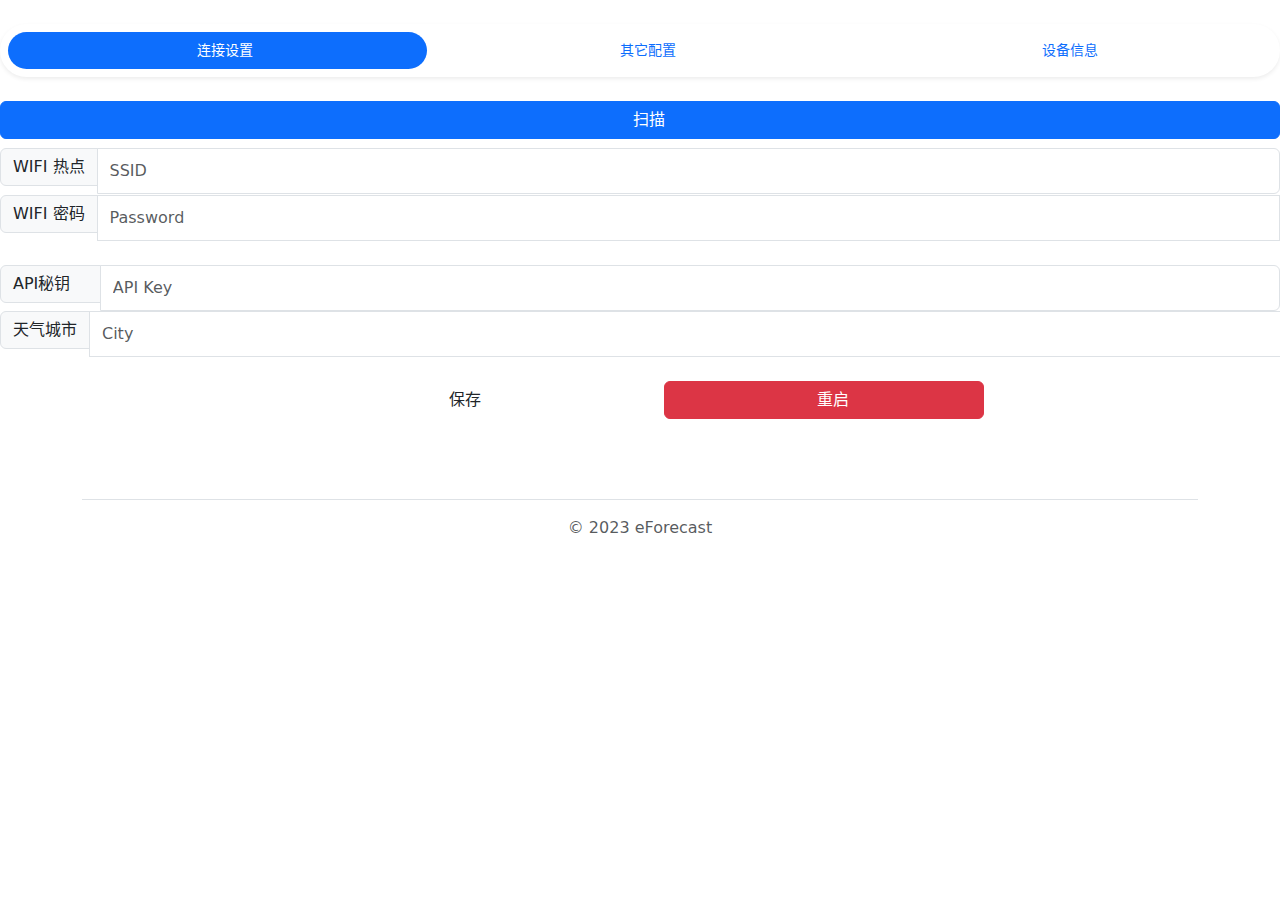
==== www/index.html @ aea7b688 "add www and microdot server." ====
<!doctype html>
<html lang='zh-CN'>
<head>
    <!-- Required meta tags -->
    <meta charset="utf-8">
    <meta name="viewport" content="width=device-width, initial-scale=1.0, user-scalable=no">
    <!-- meta name="viewport" content="width=device-width, initial-scale=1, shrink-to-fit=no" -->
    <meta http-equiv="content-script-type" content="text/javascript">
    <meta http-equiv="content-style-type" content="text/css">

    <!-- Bootstrap CSS -->
    <link rel="stylesheet" href="css/bootstrap.min.css">
    <link rel="stylesheet" href="css/qweather-icons.css">
    <link rel="stylesheet" type="text/css" href="/css/eforecast.css">
    <link rel="stylesheet" href="/css/show-password-toggle.min.css">
    <link rel="stylesheet" type="text/css" href="/css/wifi-list.css">
    <!-- jQuery first, then Popper.js, then Bootstrap JS -->
    <script src="js/jquery-3.6.0.min.js"></script>
    <script src="js/bootstrap.bundle.min.js"></script>
    <script src="js/citymap.js"></script>
    <title>eForecast 配置</title>
    <style>
      body,
      html {
        height: 100%;
        margin: 0;
        padding: 0;
      }
    </style>
    <script>
      tabIndex = 0;
      window.onload = function () {
        getSettings();  // 读取设备基本配置信息

        // 头部导航栏
        const tabEls = document.querySelectorAll('button[data-bs-toggle="tab"]')
        tabEls.forEach(function (tabEl) {
          tabEl.addEventListener('shown.bs.tab', event => {
            if (event.target.id == 'tab-connect') {
              tabIndex = 0;
            } else if (event.target.id == 'tab-others') {
              tabIndex = 1;
            } else if (event.target.id == 'tab-info') {
              tabIndex = 2;
              getDeviceInfo();
            }
          })
        });
      }
    </script>
</head>

<body>
    <br />
    <ul class="nav nav-pills nav-fill gap-1 p-2 small rounded-5 shadow-sm xconents" id="pillNavTab" role="tablist"
        width="80%">
        <li class="nav-item" role="presentation">
            <button class="nav-link active rounded-5 qi-ico-wificast" id="tab-connect" type="button" role="tab"
                aria-selected="true" data-bs-toggle="tab" data-bs-target="#tabConnect" aria-controls="tabConnect">
                连接设置</button>
        </li>
        <li class="nav-item" role="presentation">
            <button class="nav-link rounded-5 qi-ico-setting" id="tab-others" type="button" role="tab"
                aria-selected="false" data-bs-toggle="tab" data-bs-target="#tabOthers" aria-controls="tabOthers">
                其它配置</button>
        </li>
        <li class="nav-item" role="presentation">
            <button class="nav-link rounded-5 qi-ico-infocircle" id="tab-info" type="button" role="tab"
                aria-selected="false" data-bs-toggle="tab" data-bs-target="#tabInfo" aria-controls="tabInfo">
                设备信息</button>
        </li>
    </ul>

    <br />
    <!-- Pills content -->
    <div class="tab-content" id="ex1-content">
        <!------------------------------------ 连接设置 ------------------------------------>
        <div class="tab-pane active show" role="tabpanel" id="tabConnect" aria-labelledby="tabConnect">

            <!------------------ WIFI设置 ------------------>
            <div class="box-static box-border-top padding-20" id="boxWiFi">
                <div class="d-grid gap-2">
                    <button type="button" class="btn btn-primary qi-sps qi-ico-wifi3" onclick="scanWiFi();">扫描</button>
                </div>
                <nav class="navbar">
                    <div class="input-group">
                        <span class="input-group-text form-label" >WIFI 热点</span>
                        <input type="text" id="wifi-sta-ssid" class="form-control" placeholder="SSID"
                            aria-label="Username">
                    </div>
                    <br /> <br /> 
                    <div class="input-group">
                        <span class="input-group-text form-label">WIFI 密码</span>
                        <input type="password" id="wifi-sta-passwd" class="form-control"
                            placeholder="Password" aria-label="Password" name="current-password"
                            autocomplete="current-password" spellcheck="false" autocorrect="off"
                            autocapitalize="off" required>
                        <button id="toggle-password" type="button" class="d-none"
                            aria-label="Show password as plain text. Warning: this will display your password on the screen.">
                        </button>
                    </div>
                </nav>
                <!------------------ 天气API ------------------>
                <p></p>
                <div class="input-group">
                    <span class="input-group-text form-label">API秘钥&nbsp;
                        <a class="d-inline-block qi-ico-questioncircle" 
                            data-bs-trigger="focus hover" data-bs-toggle="popover" 
                            data-bs-content="和风天气(www.qweather.com)"></a> 
                    </span>                    
                    <input type="text" id="weather-key" class="form-control" placeholder="API Key"
                        aria-label="API Key">
                </div>

                <div class="input-group">
                    <span class="input-group-text form-label">天气城市</span>
                    <input type="text" id="weather-city" class="form-control" placeholder="City"
                        aria-label="City">
                    <div id="autocomplete-div" class="autocomplete-items"></div>
                </div>
                <!-- div class="form-check form-switch form-check-reverse checkbox-lg">
                    <input class="form-check-input" type="checkbox" id="chkFP">
                    <label class="form-check-label" for="chkFP">保存时，连接热点</label>
                </div -->
            </div>
        </div>

        <!------------------------------------ 其他配置 ------------------------------------>
        <div class="tab-pane box-static box-border-top padding-30" id="tabOthers" role="tabpanel" aria-labelledby="tabOthers">

            <div class="list-group" id="uipgList">
                <!--
                <a href="#" class="list-group-item list-group-item-action qi-sps qi-ico-calendar" data-pid="50">&nbsp;月历</a>
                <a href="#" class="list-group-item list-group-item-action qi-sps qi-ico-clock active" data-pid="51">&nbsp;时钟</a>
                <a href="#" class="list-group-item list-group-item-action qi-sps qi-sunny" data-pid="52">&nbsp;天气</a>
                <a href="#" class="list-group-item list-group-item-action qi-sps qi-ico-setting" data-pid="53">&nbsp;设置</a>
                -->
                <p class="text-body-secondary qi-sps qi-ico-infocirclefill">请刷新</p>
            </div>
        </div>

        <!------------------------------------ 设备信息 ------------------------------------>
        <div class="tab-pane box-static box-border-top padding-30" id="tabInfo" role="tabpanel"
            aria-labelledby="tabInfo">
            <ul class="list-group custom-list-group" id="devInfoList">
                <!--
            <li class="list-group-item list-group-item-light">
                <span class="title">电量: </span>
                <span class="info">80%</span>
            </li>
            -->
                <p class="text-body-secondary qi-sps qi-ico-infocirclefill">刷新中 ...</p>
            </ul>
            <div class="d-flex justify-content-center gap-5 d-none">
                <button type="button" class="btn btn-primary qi-sps qi-ico-refresh" onclick="getDeviceInfo();">刷新</button>
            </div>
        </div>
    </div>

    <br />
    <div class="d-flex justify-content-center gap-5">
        <button type="button" class="btn btn-wexin w-25 qi-sps qi-ico-save" onclick="saveSettings();">保存</button>
        <button type="button" class="btn btn-danger w-25 qi-sps qi-ico-restart" onclick="devReset();">重启</button>
        <!-- button type="button" class="btn btn-primary qi-sps qi-ico-refresh" onclick="weLoad();">刷新</button -->
    </div>

    <!------------------------------------ wifi 热点扫描对话框 ------------------------------------>
    <div class="modal fade" id="dlgWifiScan" tabindex="-1" aria-labelledby="dlgWifiScanTitle" aria-hidden="true">
        <div class="modal-dialog modal-dialog-scrollable">
            <div class="modal-content">
                <div class="modal-header">
                    <h1 class="modal-title fs-5" id="dlgWifiScanTitle">周围热点</h1>
                    <button type="button" class="btn-close" data-bs-dismiss="modal" aria-label="Close"></button>
                </div>
                <div class="modal-body">
                    <div class="list-group" id="dlgWifiScanBody">
                        <div class="wifi-component list-wifi-item" id="0">
                            <div class="wifi-icon">
                                <span class="base-icon qi-ico-wifiscanbars"></span>
                                <span class="top-icon qi-ico-wifiscan3"></span>
                            </div>
                            <span class="text">7Days</span>
                        </div>
                    </div>
                </div>
                <div class="modal-footer d-flex justify-content-center">
                    <button type="button" class="btn btn-primary" data-bs-dismiss="modal">关&nbsp;闭</button>
                </div>
            </div>
        </div>
    </div>

    <div id="gestureZone">
        <br />
        
        <!------------------------------------ 提示框 ------------------------------------>
        <div id="msgDiv" class="msgbox alert alert-primary alert-dismissible d-none" role="alert">
            <span id="msgBody"><strong><span class="qi-ico-infocirclefill"></span>欢迎！</strong> 此站点用以配置你的墨水屏设备</span>
            <!-- <button type="button" class="btn-close" data-bs-dismiss="alert" aria-label="Close"></button> -->
        </div>

        <!------------------------------------ 页脚 ------------------------------------>
        <div class="container" style="height: 200px;">
            <footer class="py-3 my-4">
                <ul class="nav justify-content-center border-bottom pb-3 mb-3"></ul>
                <p class="text-center text-body-secondary">&copy; 2023 eForecast</p>
            </footer>
        </div>

    </div>
    <!-- https://v5.bootcss.com/docs/components/navbar/ -->
    <script src="/js/show-password-toggle.min.js" async></script>
    <script src="/js/msg.js" async></script>
    <script src="/js/hammer.js"></script>
    <script src="/js/eforecast.js"></script>
    <script>autocomplete($("#weather-city"), china_city_list);</script>
</body>

</html>
---- www/css/qweather-icons.css ----
/*!
* QWeather Icons (https://icons.qweather.com)
* Copyright QWeather 和风天气 (https://www.qweather.com)
* License:  Code for MIT, Icons for CC BY 4.0
*/

@font-face {
  font-family: "qweather-icons";
  src: url("../fonts/qweather-icons.woff2?9fc2593c34e1f1ca6a423adfd8c52ae1") format("woff2"),
url("../fonts/qweather-icons.woff?9fc2593c34e1f1ca6a423adfd8c52ae1") format("woff"),
url("../fonts/qweather-icons.ttf?9fc2593c34e1f1ca6a423adfd8c52ae1") format("truetype");
}

[class^="qi-"]::before,
[class*=" qi-"]::before {
  display: inline-block;
  font-family: "qweather-icons" !important;
  font-style: normal;
  font-weight: normal !important;
  font-variant: normal;
  text-transform: none;
  line-height: 1;
  vertical-align: -.125em;
  -webkit-font-smoothing: antialiased;
  -moz-osx-font-smoothing: grayscale;
}
.qi-sps::before { margin-right: 5px; }
/* makes the font 33% larger relative to the icon container */
.qi-lg {
    font-size: 1.33333333em;
    line-height: 0.75em;
    vertical-align: -15%;
}
.qi-2x { font-size: 2em; }
.qi-3x { font-size: 3em; }
.qi-4x { font-size: 4em; }
.qi-5x { font-size: 5em; }
.qi-fw {
  width: 1.28571429em;
  text-align: center;
}
.qi-100::before { content: "\f101"; }
.qi-101::before { content: "\f102"; }
.qi-102::before { content: "\f103"; }
.qi-103::before { content: "\f104"; }
.qi-104::before { content: "\f105"; }
.qi-150::before { content: "\f106"; }
.qi-151::before { content: "\f107"; }
.qi-152::before { content: "\f108"; }
.qi-153::before { content: "\f109"; }
.qi-300::before { content: "\f10a"; }
.qi-301::before { content: "\f10b"; }
.qi-302::before { content: "\f10c"; }
.qi-303::before { content: "\f10d"; }
.qi-304::before { content: "\f10e"; }
.qi-305::before { content: "\f10f"; }
.qi-306::before { content: "\f110"; }
.qi-307::before { content: "\f111"; }
.qi-308::before { content: "\f112"; }
.qi-309::before { content: "\f113"; }
.qi-310::before { content: "\f114"; }
.qi-311::before { content: "\f115"; }
.qi-312::before { content: "\f116"; }
.qi-313::before { content: "\f117"; }
.qi-314::before { content: "\f118"; }
.qi-315::before { content: "\f119"; }
.qi-316::before { content: "\f11a"; }
.qi-317::before { content: "\f11b"; }
.qi-318::before { content: "\f11c"; }
.qi-350::before { content: "\f11d"; }
.qi-351::before { content: "\f11e"; }
.qi-399::before { content: "\f11f"; }
.qi-400::before { content: "\f120"; }
.qi-401::before { content: "\f121"; }
.qi-402::before { content: "\f122"; }
.qi-403::before { content: "\f123"; }
.qi-404::before { content: "\f124"; }
.qi-405::before { content: "\f125"; }
.qi-406::before { content: "\f126"; }
.qi-407::before { content: "\f127"; }
.qi-408::before { content: "\f128"; }
.qi-409::before { content: "\f129"; }
.qi-410::before { content: "\f12a"; }
.qi-456::before { content: "\f12b"; }
.qi-457::before { content: "\f12c"; }
.qi-499::before { content: "\f12d"; }
.qi-500::before { content: "\f12e"; }
.qi-501::before { content: "\f12f"; }
.qi-502::before { content: "\f130"; }
.qi-503::before { content: "\f131"; }
.qi-504::before { content: "\f132"; }
.qi-507::before { content: "\f133"; }
.qi-508::before { content: "\f134"; }
.qi-509::before { content: "\f135"; }
.qi-510::before { content: "\f136"; }
.qi-511::before { content: "\f137"; }
.qi-512::before { content: "\f138"; }
.qi-513::before { content: "\f139"; }
.qi-514::before { content: "\f13a"; }
.qi-515::before { content: "\f13b"; }
.qi-800::before { content: "\f13c"; }
.qi-801::before { content: "\f13d"; }
.qi-802::before { content: "\f13e"; }
.qi-803::before { content: "\f13f"; }
.qi-804::before { content: "\f140"; }
.qi-805::before { content: "\f141"; }
.qi-806::before { content: "\f142"; }
.qi-807::before { content: "\f143"; }
.qi-900::before { content: "\f144"; }
.qi-901::before { content: "\f145"; }
.qi-999::before { content: "\f146"; }
.qi-1001::before { content: "\f147"; }
.qi-1002::before { content: "\f148"; }
.qi-1003::before { content: "\f149"; }
.qi-1004::before { content: "\f14a"; }
.qi-1005::before { content: "\f14b"; }
.qi-1006::before { content: "\f14c"; }
.qi-1007::before { content: "\f14d"; }
.qi-1008::before { content: "\f14e"; }
.qi-1009::before { content: "\f14f"; }
.qi-1010::before { content: "\f150"; }
.qi-1011::before { content: "\f151"; }
.qi-1012::before { content: "\f152"; }
.qi-1013::before { content: "\f153"; }
.qi-1014::before { content: "\f154"; }
.qi-1015::before { content: "\f155"; }
.qi-1016::before { content: "\f156"; }
.qi-1017::before { content: "\f157"; }
.qi-1018::before { content: "\f158"; }
.qi-1019::before { content: "\f159"; }
.qi-1020::before { content: "\f15a"; }
.qi-1021::before { content: "\f15b"; }
.qi-1022::before { content: "\f15c"; }
.qi-1023::before { content: "\f15d"; }
.qi-1024::before { content: "\f15e"; }
.qi-1025::before { content: "\f15f"; }
.qi-1026::before { content: "\f160"; }
.qi-1027::before { content: "\f161"; }
.qi-1028::before { content: "\f162"; }
.qi-1029::before { content: "\f163"; }
.qi-1030::before { content: "\f164"; }
.qi-1031::before { content: "\f165"; }
.qi-1032::before { content: "\f166"; }
.qi-1033::before { content: "\f167"; }
.qi-1034::before { content: "\f168"; }
.qi-1035::before { content: "\f169"; }
.qi-1036::before { content: "\f16a"; }
.qi-1037::before { content: "\f16b"; }
.qi-1038::before { content: "\f16c"; }
.qi-1039::before { content: "\f16d"; }
.qi-1040::before { content: "\f16e"; }
.qi-1041::before { content: "\f16f"; }
.qi-1042::before { content: "\f170"; }
.qi-1043::before { content: "\f171"; }
.qi-1044::before { content: "\f172"; }
.qi-1045::before { content: "\f173"; }
.qi-1046::before { content: "\f174"; }
.qi-1047::before { content: "\f175"; }
.qi-1048::before { content: "\f176"; }
.qi-1049::before { content: "\f177"; }
.qi-1050::before { content: "\f178"; }
.qi-1051::before { content: "\f179"; }
.qi-1052::before { content: "\f17a"; }
.qi-1053::before { content: "\f17b"; }
.qi-1054::before { content: "\f17c"; }
.qi-1055::before { content: "\f17d"; }
.qi-1056::before { content: "\f17e"; }
.qi-1057::before { content: "\f17f"; }
.qi-1058::before { content: "\f180"; }
.qi-1059::before { content: "\f181"; }
.qi-1060::before { content: "\f182"; }
.qi-1061::before { content: "\f183"; }
.qi-1062::before { content: "\f184"; }
.qi-1063::before { content: "\f185"; }
.qi-1064::before { content: "\f186"; }
.qi-1065::before { content: "\f187"; }
.qi-1066::before { content: "\f188"; }
.qi-1067::before { content: "\f189"; }
.qi-1068::before { content: "\f18a"; }
.qi-1069::before { content: "\f18b"; }
.qi-1071::before { content: "\f18c"; }
.qi-1072::before { content: "\f18d"; }
.qi-1073::before { content: "\f18e"; }
.qi-1074::before { content: "\f18f"; }
.qi-1075::before { content: "\f190"; }
.qi-1076::before { content: "\f191"; }
.qi-1077::before { content: "\f192"; }
.qi-1078::before { content: "\f193"; }
.qi-1079::before { content: "\f194"; }
.qi-1080::before { content: "\f195"; }
.qi-1081::before { content: "\f196"; }
.qi-1082::before { content: "\f197"; }
.qi-1084::before { content: "\f198"; }
.qi-1085::before { content: "\f199"; }
.qi-1086::before { content: "\f19a"; }
.qi-1087::before { content: "\f19b"; }
.qi-1088::before { content: "\f19c"; }
.qi-1089::before { content: "\f19d"; }
.qi-1101::before { content: "\f19e"; }
.qi-1302::before { content: "\f19f"; }
.qi-1402::before { content: "\f1a0"; }
.qi-1601::before { content: "\f1a1"; }
.qi-1602::before { content: "\f1a2"; }
.qi-1603::before { content: "\f1a3"; }
.qi-1604::before { content: "\f1a4"; }
.qi-1605::before { content: "\f1a5"; }
.qi-1606::before { content: "\f1a6"; }
.qi-1607::before { content: "\f1a7"; }
.qi-1701::before { content: "\f1a8"; }
.qi-1702::before { content: "\f1a9"; }
.qi-1703::before { content: "\f1aa"; }
.qi-2001::before { content: "\f1ab"; }
.qi-2002::before { content: "\f1ac"; }
.qi-2003::before { content: "\f1ad"; }
.qi-2004::before { content: "\f1ae"; }
.qi-2005::before { content: "\f1af"; }
.qi-2006::before { content: "\f1b0"; }
.qi-2007::before { content: "\f1b1"; }
.qi-2008::before { content: "\f1b2"; }
.qi-2009::before { content: "\f1b3"; }
.qi-2010::before { content: "\f1b4"; }
.qi-2011::before { content: "\f1b5"; }
.qi-2012::before { content: "\f1b6"; }
.qi-2013::before { content: "\f1b7"; }
.qi-2014::before { content: "\f1b8"; }
.qi-2015::before { content: "\f1b9"; }
.qi-2016::before { content: "\f1ba"; }
.qi-2017::before { content: "\f1bb"; }
.qi-2018::before { content: "\f1bc"; }
.qi-2019::before { content: "\f1bd"; }
.qi-2020::before { content: "\f1be"; }
.qi-2021::before { content: "\f1bf"; }
.qi-2022::before { content: "\f1c0"; }
.qi-2023::before { content: "\f1c1"; }
.qi-2024::before { content: "\f1c2"; }
.qi-2025::before { content: "\f1c3"; }
.qi-2026::before { content: "\f1c4"; }
.qi-2027::before { content: "\f1c5"; }
.qi-2028::before { content: "\f1c6"; }
.qi-2052::before { content: "\f1c7"; }
.qi-2053::before { content: "\f1c8"; }
.qi-2054::before { content: "\f1c9"; }
.qi-9998::before { content: "\f1ca"; }
.qi-9999::before { content: "\f1cb"; }
.qi-100-fill::before { content: "\f1cc"; }
.qi-101-fill::before { content: "\f1cd"; }
.qi-102-fill::before { content: "\f1ce"; }
.qi-103-fill::before { content: "\f1cf"; }
.qi-104-fill::before { content: "\f1d0"; }
.qi-150-fill::before { content: "\f1d1"; }
.qi-151-fill::before { content: "\f1d2"; }
.qi-152-fill::before { content: "\f1d3"; }
.qi-153-fill::before { content: "\f1d4"; }
.qi-300-fill::before { content: "\f1d5"; }
.qi-301-fill::before { content: "\f1d6"; }
.qi-302-fill::before { content: "\f1d7"; }
.qi-303-fill::before { content: "\f1d8"; }
.qi-304-fill::before { content: "\f1d9"; }
.qi-305-fill::before { content: "\f1da"; }
.qi-306-fill::before { content: "\f1db"; }
.qi-307-fill::before { content: "\f1dc"; }
.qi-308-fill::before { content: "\f1dd"; }
.qi-309-fill::before { content: "\f1de"; }
.qi-310-fill::before { content: "\f1df"; }
.qi-311-fill::before { content: "\f1e0"; }
.qi-312-fill::before { content: "\f1e1"; }
.qi-313-fill::before { content: "\f1e2"; }
.qi-314-fill::before { content: "\f1e3"; }
.qi-315-fill::before { content: "\f1e4"; }
.qi-316-fill::before { content: "\f1e5"; }
.qi-317-fill::before { content: "\f1e6"; }
.qi-318-fill::before { content: "\f1e7"; }
.qi-350-fill::before { content: "\f1e8"; }
.qi-351-fill::before { content: "\f1e9"; }
.qi-399-fill::before { content: "\f1ea"; }
.qi-400-fill::before { content: "\f1eb"; }
.qi-401-fill::before { content: "\f1ec"; }
.qi-402-fill::before { content: "\f1ed"; }
.qi-403-fill::before { content: "\f1ee"; }
.qi-404-fill::before { content: "\f1ef"; }
.qi-405-fill::before { content: "\f1f0"; }
.qi-406-fill::before { content: "\f1f1"; }
.qi-407-fill::before { content: "\f1f2"; }
.qi-408-fill::before { content: "\f1f3"; }
.qi-409-fill::before { content: "\f1f4"; }
.qi-410-fill::before { content: "\f1f5"; }
.qi-456-fill::before { content: "\f1f6"; }
.qi-457-fill::before { content: "\f1f7"; }
.qi-499-fill::before { content: "\f1f8"; }
.qi-500-fill::before { content: "\f1f9"; }
.qi-501-fill::before { content: "\f1fa"; }
.qi-502-fill::before { content: "\f1fb"; }
.qi-503-fill::before { content: "\f1fc"; }
.qi-504-fill::before { content: "\f1fd"; }
.qi-507-fill::before { content: "\f1fe"; }
.qi-508-fill::before { content: "\f1ff"; }
.qi-509-fill::before { content: "\f200"; }
.qi-510-fill::before { content: "\f201"; }
.qi-511-fill::before { content: "\f202"; }
.qi-512-fill::before { content: "\f203"; }
.qi-513-fill::before { content: "\f204"; }
.qi-514-fill::before { content: "\f205"; }
.qi-515-fill::before { content: "\f206"; }
.qi-900-fill::before { content: "\f207"; }
.qi-901-fill::before { content: "\f208"; }
.qi-999-fill::before { content: "\f209"; }
.qi-qweather-fill::before { content: "\f20a"; }
.qi-qweather::before { content: "\f20b"; }
.qi-sunny::before { content: "\f101"; }
.qi-cloudy::before { content: "\f102"; }
.qi-few-clouds::before { content: "\f103"; }
.qi-partly-cloudy::before { content: "\f104"; }
.qi-overcast::before { content: "\f105"; }
.qi-clear-night::before { content: "\f106"; }
.qi-cloudy-night::before { content: "\f107"; }
.qi-few-clouds-night::before { content: "\f108"; }
.qi-partly-cloudy-night::before { content: "\f109"; }
.qi-shower-rain::before { content: "\f10a"; }
.qi-heavy-shower-rain::before { content: "\f10b"; }
.qi-thundershower::before { content: "\f10c"; }
.qi-heavy-thunderstorm::before { content: "\f10d"; }
.qi-thundershower-with-hail::before { content: "\f10e"; }
.qi-light-rain::before { content: "\f10f"; }
.qi-moderate-rain::before { content: "\f110"; }
.qi-heavy-rain::before { content: "\f111"; }
.qi-extreme-rain::before { content: "\f112"; }
.qi-drizzle-rain::before { content: "\f113"; }
.qi-storm::before { content: "\f1c9"; }
.qi-heavy-storm::before { content: "\f115"; }
.qi-severe-storm::before { content: "\f116"; }
.qi-freezing-rain::before { content: "\f117"; }
.qi-light-to-moderate-rain::before { content: "\f118"; }
.qi-moderate-to-heavy-rain::before { content: "\f119"; }
.qi-heavy-rain-to-storm::before { content: "\f11a"; }
.qi-storm-to-heavy-storm::before { content: "\f11b"; }
.qi-heavy-to-severe-storm::before { content: "\f11c"; }
.qi-shower-rain-night::before { content: "\f11d"; }
.qi-heavy-shower-rain-night::before { content: "\f11e"; }
.qi-rain::before { content: "\f11f"; }
.qi-light-snow::before { content: "\f120"; }
.qi-moderate-snow::before { content: "\f121"; }
.qi-heavy-snow::before { content: "\f122"; }
.qi-snowstorm::before { content: "\f123"; }
.qi-sleet::before { content: "\f124"; }
.qi-rain-and-snow::before { content: "\f125"; }
.qi-shower-snow::before { content: "\f126"; }
.qi-snow-flurry::before { content: "\f127"; }
.qi-light-to-moderate-snow::before { content: "\f128"; }
.qi-moderate-to-heavy-snow::before { content: "\f129"; }
.qi-heavy-snow-to-snowstorm::before { content: "\f12a"; }
.qi-shower-snow-night::before { content: "\f12b"; }
.qi-snow-flurry-night::before { content: "\f12c"; }
.qi-snow::before { content: "\f12d"; }
.qi-mist::before { content: "\f12e"; }
.qi-foggy::before { content: "\f12f"; }
.qi-haze::before { content: "\f130"; }
.qi-sand::before { content: "\f131"; }
.qi-dust::before { content: "\f132"; }
.qi-duststorm::before { content: "\f133"; }
.qi-sandstorm::before { content: "\f134"; }
.qi-dense-fog::before { content: "\f135"; }
.qi-strong-fog::before { content: "\f136"; }
.qi-moderate-haze::before { content: "\f137"; }
.qi-heavy-haze::before { content: "\f138"; }
.qi-severe-haze::before { content: "\f139"; }
.qi-heavy-fog::before { content: "\f13a"; }
.qi-extra-heavy-fog::before { content: "\f13b"; }
.qi-new-moon::before { content: "\f13c"; }
.qi-waxing-crescent::before { content: "\f13d"; }
.qi-first-quarter::before { content: "\f13e"; }
.qi-waxing-gibbous::before { content: "\f13f"; }
.qi-full-moon::before { content: "\f140"; }
.qi-waning-gibbous::before { content: "\f141"; }
.qi-last-quarter::before { content: "\f142"; }
.qi-waning-crescent::before { content: "\f143"; }
.qi-hot::before { content: "\f144"; }
.qi-cold::before { content: "\f145"; }
.qi-unknown::before { content: "\f146"; }
.qi-typhoon::before { content: "\f147"; }
.qi-tornado::before { content: "\f148"; }
.qi-rainstorm::before { content: "\f149"; }
.qi-snow-storm::before { content: "\f14a"; }
.qi-cold-wave::before { content: "\f14b"; }
.qi-gale::before { content: "\f14c"; }
.qi-sandstorm-warning::before { content: "\f14d"; }
.qi-low-temperature-freeze::before { content: "\f19a"; }
.qi-high-temperature::before { content: "\f14f"; }
.qi-heat-wave::before { content: "\f150"; }
.qi-dry-hot-wind::before { content: "\f151"; }
.qi-downburst::before { content: "\f152"; }
.qi-avalanche::before { content: "\f153"; }
.qi-lightning::before { content: "\f154"; }
.qi-hail::before { content: "\f155"; }
.qi-frost::before { content: "\f156"; }
.qi-heavy-fog-warning::before { content: "\f157"; }
.qi-low-level-wind-shearl::before { content: "\f158"; }
.qi-haze-warning::before { content: "\f159"; }
.qi-thunder-gust::before { content: "\f15a"; }
.qi-road-icing::before { content: "\f15b"; }
.qi-drought::before { content: "\f15c"; }
.qi-gale-at-sea::before { content: "\f15d"; }
.qi-heat-stroke::before { content: "\f15e"; }
.qi-wildfire::before { content: "\f15f"; }
.qi-grassland-fire::before { content: "\f160"; }
.qi-freeze::before { content: "\f161"; }
.qi-space-weather::before { content: "\f162"; }
.qi-heavy-air-pollution::before { content: "\f163"; }
.qi-low-temperature-rain-and-snow::before { content: "\f164"; }
.qi-strong-convection::before { content: "\f165"; }
.qi-ozone::before { content: "\f166"; }
.qi-heavy-snow-warning::before { content: "\f167"; }
.qi-cold-warning::before { content: "\f168"; }
.qi-continuous-rain::before { content: "\f169"; }
.qi-waterlogging::before { content: "\f16a"; }
.qi-geological-hazard::before { content: "\f16b"; }
.qi-heavy-rainfall::before { content: "\f16c"; }
.qi-severely-falling-temperature::before { content: "\f16d"; }
.qi-snow-disaster::before { content: "\f16e"; }
.qi-wildfire-grassland::before { content: "\f16f"; }
.qi-medical-meteorology::before { content: "\f170"; }
.qi-thunderstorm::before { content: "\f171"; }
.qi-school-closure::before { content: "\f172"; }
.qi-factory-closure::before { content: "\f173"; }
.qi-maritime-risk::before { content: "\f174"; }
.qi-spring-dust::before { content: "\f175"; }
.qi-falling-temperature::before { content: "\f176"; }
.qi-typhoon-and-rainstorm::before { content: "\f177"; }
.qi-severe-cold::before { content: "\f178"; }
.qi-sand-dust::before { content: "\f179"; }
.qi-sea-thunderstorms::before { content: "\f17a"; }
.qi-sea-fog::before { content: "\f17b"; }
.qi-sea-thunder::before { content: "\f17c"; }
.qi-sea-typhoon::before { content: "\f17d"; }
.qi-low-temperature::before { content: "\f17e"; }
.qi-road-ice-and-snow::before { content: "\f17f"; }
.qi-thunderstorm-and-gale::before { content: "\f180"; }
.qi-continuous-low-temperature::before { content: "\f181"; }
.qi-low-visibility::before { content: "\f182"; }
.qi-strong-dust::before { content: "\f183"; }
.qi-gale-in-sea-area::before { content: "\f184"; }
.qi-short-duration-heavy-shower-rain::before { content: "\f185"; }
.qi-short-lived-heavy-shower-rain::before { content: "\f186"; }
.qi-sea-area-fog::before { content: "\f187"; }
.qi-heat-stroke-conditions::before { content: "\f188"; }
.qi-heavy-pollution-weather::before { content: "\f189"; }
.qi-co-poisoning-weather-conditions::before { content: "\f18a"; }
.qi-respiratory-disease-weather-wonditions::before { content: "\f18b"; }
.qi-intestinal-disease-weather-wonditions::before { content: "\f18c"; }
.qi-cardiovascular-disease-weather-wonditions::before { content: "\f18d"; }
.qi-flooding-weather-risk::before { content: "\f18e"; }
.qi-heavy-pollution-weather-conditions::before { content: "\f18f"; }
.qi-urban-flooding-weather-risk::before { content: "\f190"; }
.qi-flooding-weather-risk-2::before { content: "\f191"; }
.qi-wildfire-weather-risk::before { content: "\f192"; }
.qi-meteorological-drought::before { content: "\f193"; }
.qi-agricultural-weather-risk::before { content: "\f194"; }
.qi-strong-monsoon::before { content: "\f195"; }
.qi-ice-accretion-on-wire::before { content: "\f196"; }
.qi-stroke-weather-risk::before { content: "\f197"; }
.qi-wildfire-grassland-risk::before { content: "\f198"; }
.qi-thunderstorm-and-strong-winds::before { content: "\f199"; }
.qi-low-temperature-damage::before { content: "\f19b"; }
.qi-national-agricultural-meteorological-risk::before { content: "\f19c"; }
.qi-dry-hot-wind-risk-for-winter-wheat::before { content: "\f19d"; }
.qi-flood::before { content: "\f19e"; }
.qi-mudflow::before { content: "\f19f"; }
.qi-storm-surge::before { content: "\f1a0"; }
.qi-very-hot-weather::before { content: "\f1a1"; }
.qi-strong-monsoon-signal::before { content: "\f1a2"; }
.qi-landslip::before { content: "\f1a3"; }
.qi-tropical-cyclone::before { content: "\f1a4"; }
.qi-fire-danger::before { content: "\f1a5"; }
.qi-flooding-in-the-northern-new-territories::before { content: "\f1a6"; }
.qi-cold-weather::before { content: "\f1a7"; }
.qi-cold-surge-advisory::before { content: "\f1a8"; }
.qi-strong-wind-advisory::before { content: "\f1a9"; }
.qi-rainfall-advisory::before { content: "\f1aa"; }
.qi-wind-warning::before { content: "\f1ab"; }
.qi-snow-ice::before { content: "\f1ac"; }
.qi-fog::before { content: "\f1ad"; }
.qi-coastal-event::before { content: "\f1ae"; }
.qi-forest-fire::before { content: "\f1af"; }
.qi-rain-warning::before { content: "\f1b0"; }
.qi-rain-flood::before { content: "\f1b1"; }
.qi-freezing-rain-icing::before { content: "\f1b2"; }
.qi-ground-frost::before { content: "\f1b3"; }
.qi-dust-raising-winds::before { content: "\f1b4"; }
.qi-strong-surface-winds::before { content: "\f1b5"; }
.qi-hot-day::before { content: "\f1b6"; }
.qi-warm-night::before { content: "\f1b7"; }
.qi-cold-day::before { content: "\f1b8"; }
.qi-thunderstorm-and-lightning::before { content: "\f1b9"; }
.qi-hailstorm::before { content: "\f1ba"; }
.qi-sea-area-warning::before { content: "\f1bb"; }
.qi-fishermen-warning::before { content: "\f1bc"; }
.qi-low-humidity::before { content: "\f1bd"; }
.qi-accumulated-rain::before { content: "\f1be"; }
.qi-hazardous-surf-warning::before { content: "\f1bf"; }
.qi-marine-wind-warning::before { content: "\f1c0"; }
.qi-road-weather-alert::before { content: "\f1c1"; }
.qi-thunder-rain::before { content: "\f1c2"; }
.qi-thunder-rain-and-fog::before { content: "\f1c3"; }
.qi-damaging-winds::before { content: "\f1c4"; }
.qi-veld-fire-conditions::before { content: "\f1c5"; }
.qi-weather-advisory::before { content: "\f1c6"; }
.qi-snow-warning::before { content: "\f1c7"; }
.qi-zonda-wind::before { content: "\f1c8"; }
.qi-severe-weather-warning::before { content: "\f1ca"; }
.qi-warning-default::before { content: "\f1cb"; }
.qi-sunny-fill::before { content: "\f1cc"; }
.qi-cloudy-fill::before { content: "\f1cd"; }
.qi-few-clouds-fill::before { content: "\f1ce"; }
.qi-partly-cloudy-fill::before { content: "\f1cf"; }
.qi-overcast-fill::before { content: "\f1d0"; }
.qi-clear-night-fill::before { content: "\f1d1"; }
.qi-cloudy-night-fill::before { content: "\f1d2"; }
.qi-few-clouds-night-fill::before { content: "\f1d3"; }
.qi-partly-cloudy-night-fill::before { content: "\f1d4"; }
.qi-shower-rain-fill::before { content: "\f1d5"; }
.qi-heavy-shower-rain-fill::before { content: "\f1d6"; }
.qi-thundershower-fill::before { content: "\f1d7"; }
.qi-heavy-thunderstorm-fill::before { content: "\f1d8"; }
.qi-thundershower-with-hail-fill::before { content: "\f1d9"; }
.qi-light-rain-fill::before { content: "\f1da"; }
.qi-moderate-rain-fill::before { content: "\f1db"; }
.qi-heavy-rain-fill::before { content: "\f1dc"; }
.qi-extreme-rain-fill::before { content: "\f1dd"; }
.qi-drizzle-rain-fill::before { content: "\f1de"; }
.qi-storm-fill::before { content: "\f1df"; }
.qi-heavy-storm-fill::before { content: "\f1e0"; }
.qi-severe-storm-fill::before { content: "\f1e1"; }
.qi-freezing-rain-fill::before { content: "\f1e2"; }
.qi-light-to-moderate-rain-fill::before { content: "\f1e3"; }
.qi-moderate-to-heavy-rain-fill::before { content: "\f1e4"; }
.qi-heavy-rain-to-storm-fill::before { content: "\f1e5"; }
.qi-storm-to-heavy-storm-fill::before { content: "\f1e6"; }
.qi-heavy-to-severe-storm-fill::before { content: "\f1e7"; }
.qi-shower-rain-night-fill::before { content: "\f1e8"; }
.qi-heavy-shower-rain-night-fill::before { content: "\f1e9"; }
.qi-rain-fill::before { content: "\f1ea"; }
.qi-light-snow-fill::before { content: "\f1eb"; }
.qi-moderate-snow-fill::before { content: "\f1ec"; }
.qi-heavy-snow-fill::before { content: "\f1ed"; }
.qi-snowstorm-fill::before { content: "\f1ee"; }
.qi-sleet-fill::before { content: "\f1ef"; }
.qi-rain-and-snow-fill::before { content: "\f1f0"; }
.qi-shower-snow-fill::before { content: "\f1f1"; }
.qi-snow-flurry-fill::before { content: "\f1f2"; }
.qi-light-to-moderate-snow-fill::before { content: "\f1f3"; }
.qi-moderate-to-heavy-snow-fill::before { content: "\f1f4"; }
.qi-heavy-snow-to-snowstorm-fill::before { content: "\f1f5"; }
.qi-shower-snow-night-fill::before { content: "\f1f6"; }
.qi-snow-flurry-night-fill::before { content: "\f1f7"; }
.qi-snow-fill::before { content: "\f1f8"; }
.qi-mist-fill::before { content: "\f1f9"; }
.qi-foggy-fill::before { content: "\f1fa"; }
.qi-haze-fill::before { content: "\f1fb"; }
.qi-sand-fill::before { content: "\f1fc"; }
.qi-dust-fill::before { content: "\f1fd"; }
.qi-duststorm-fill::before { content: "\f1fe"; }
.qi-sandstorm-fill::before { content: "\f1ff"; }
.qi-dense-fog-fill::before { content: "\f200"; }
.qi-strong-fog-fill::before { content: "\f201"; }
.qi-moderate-haze-fill::before { content: "\f202"; }
.qi-heavy-haze-fill::before { content: "\f203"; }
.qi-severe-haze-fill::before { content: "\f204"; }
.qi-heavy-fog-fill::before { content: "\f205"; }
.qi-extra-heavy-fog-fill::before { content: "\f206"; }
.qi-hot-fill::before { content: "\f207"; }
.qi-cold-fill::before { content: "\f208"; }
.qi-unknown-fill::before { content: "\f209"; }
.qi-ico-fp::before { content: '\e300'; }
.qi-ico-temp::before { content: '\e301'; }
.qi-ico-carno::before { content: '\e302'; }
.qi-ico-wificast::before { content: '\e303'; }
.qi-ico-logo-uwb::before { content: '\e304'; }
.qi-ico-logo-carkey::before { content: '\e305'; }
.qi-ico-nfc-simple::before { content: '\e306'; }
.qi-ico-nfc-wlc::before { content: '\e307'; }
.qi-ico-nfc-direct::before { content: '\e308'; }
.qi-ico-logo-nfc::before { content: '\e309'; }
.qi-ico-finger::before { content: '\e310'; }
.qi-ico-wifi0::before { content: '\e311'; }
.qi-ico-wifi1::before { content: '\e312'; }
.qi-ico-wifi2::before { content: '\e313'; }
.qi-ico-wifi3::before { content: '\e314'; }
.qi-ico-wifi4-no::before { content: '\e315'; }
.qi-ico-wifi5-limited::before { content: '\e316'; }
.qi-ico-centigrade::before { content: '\e323'; }
.qi-ico-percent::before { content: '\e324'; }
.qi-ico-car::before { content: '\e325'; }
.qi-ico-setting::before { content: '\e326'; }
.qi-ico-setting-solid::before { content: '\e327'; }
.qi-ico-bat0::before { content: '\e328'; }
.qi-ico-bat1::before { content: '\e329'; }
.qi-ico-bat2::before { content: '\e330'; }
.qi-ico-bat3::before { content: '\e331'; }
.qi-ico-bat4::before { content: '\e332'; }
.qi-ico-bat5::before { content: '\e333'; }
.qi-ico-bat6::before { content: '\e334'; }
.qi-ico-bat7::before { content: '\e335'; }
.qi-ico-bat8::before { content: '\e336'; }
.qi-ico-bat9::before { content: '\e337'; }
.qi-ico-bat10::before { content: '\e338'; }
.qi-ico-bat11-charge::before { content: '\e339'; }
.qi-ico-bat12-no::before { content: '\e340'; }
.qi-ico-bat12-wlc::before { content: '\e341'; }
.qi-ico-batc0::before { content: '\e352'; }
.qi-ico-batc1::before { content: '\e353'; }
.qi-ico-batc2::before { content: '\e354'; }
.qi-ico-batc3::before { content: '\e355'; }
.qi-ico-batc4::before { content: '\e356'; }
.qi-ico-batc5::before { content: '\e357'; }
.qi-ico-batc6::before { content: '\e358'; }
.qi-ico-batc7::before { content: '\e359'; }
.qi-ico-batc8::before { content: '\e360'; }
.qi-ico-batc9::before { content: '\e361'; }
.qi-ico-batc10::before { content: '\e362'; }
.qi-ico-bate0::before { content: '\e363'; }
.qi-ico-bate1::before { content: '\e364'; }
.qi-ico-bate2::before { content: '\e365'; }
.qi-ico-bate3::before { content: '\e366'; }
.qi-ico-bate4::before { content: '\e367'; }
.qi-ico-bate5::before { content: '\e368'; }
.qi-ico-bate6::before { content: '\e369'; }
.qi-ico-bate7::before { content: '\e370'; }
.qi-ico-bate8::before { content: '\e371'; }
.qi-ico-bate9::before { content: '\e372'; }
.qi-ico-bate10::before { content: '\e373'; }
.qi-ico-bate11-charge::before { content: '\e374'; }
.qi-ico-bate12-no::before { content: '\e375'; }
.qi-ico-location::before { content: '\e377'; }
.qi-ico-humility::before { content: '\e378'; }
.qi-ico-humility-solid::before { content: '\e379'; }
.qi-ico-home::before { content: '\e380'; }
.qi-ico-home-solid::before { content: '\e381'; }
.qi-ico-calendar::before { content: '\e382'; }
.qi-ico-usb::before { content: '\e383'; }
.qi-ico-reload::before { content: '\e384'; }
.qi-ico-refresh::before { content: '\f165'; }
.qi-ico-more::before { content: '\e385'; }
.qi-ico-save::before { content: '\e391'; }
.qi-ico-download::before { content: '\e392'; }
.qi-ico-saveas::before { content: '\e393'; }
.qi-ico-link::before { content: '\e394'; }
.qi-ico-trash::before { content: '\e395'; }
.qi-ico-exclamationtrianglefill::before { content: '\e396'; }
.qi-ico-checkcirclefill::before { content: '\e397'; }
.qi-ico-crosscirclefill::before { content: '\e398'; }
.qi-ico-pluscirclefill::before { content: '\e399'; }
.qi-ico-dashcirclefill::before { content: '\e39a'; }
.qi-ico-questioncirclefill::before { content: '\e39b'; }
.qi-ico-infocirclefill::before { content: '\e39c'; }
.qi-ico-exclamationcirclefill::before { content: '\e39d'; }
.qi-ico-clockfill::before { content: '\e39e'; }
.qi-ico-clock::before { content: '\e39f'; }
.qi-ico-bluetooth::before { content: '\e3a0'; }
.qi-ico-hotspot::before { content: '\e3a1'; }
.qi-ico-windows::before { content: '\e3a2'; }
.qi-ico-alipay::before { content: '\e3a3'; }
.qi-ico-wechat::before { content: '\e3a4'; }
.qi-ico-tencentqq::before { content: '\e3a5'; }
.qi-ico-usbc::before { content: '\e3a6'; }
.qi-ico-usbdrive::before { content: '\e3a7'; }
.qi-ico-usbsymbol::before { content: '\e3a8'; }
.qi-ico-qrcodescan::before { content: '\e3a9'; }
.qi-ico-qrcode::before { content: '\e3aa'; }
.qi-ico-checkcirclefill2::before { content: '\e3ab'; }
.qi-ico-crosscirclefill2::before { content: '\e3ac'; }
.qi-ico-earbuds::before { content: '\e3ad'; }
.qi-ico-headphones::before { content: '\e3ae'; }
.qi-ico-headset::before { content: '\e3af'; }
.qi-ico-geoaltfill::before { content: '\e3b0'; }
.qi-ico-geoalt::before { content: '\e3b1'; }
.qi-ico-geofill::before { content: '\e3b2'; }
.qi-ico-geo::before { content: '\e3b3'; }
.qi-ico-pinmapfill::before { content: '\e3b4'; }
.qi-ico-pinmap::before { content: '\e3b5'; }
.qi-ico-giftfill::before { content: '\e3b6'; }
.qi-ico-gift::before { content: '\e3b7'; }
.qi-ico-globe::before { content: '\e3b8'; }
.qi-ico-globe2::before { content: '\e3b9'; }
.qi-ico-keyfill::before { content: '\e3ba'; }
.qi-ico-key::before { content: '\e3bb'; }
.qi-ico-arrowrepeat2::before { content: '\e3bc'; }
.qi-ico-rightwardsarrow::before { content: '\e3bd'; }
.qi-ico-wifiscanbars::before { content: '\e3bf'; }
.qi-ico-wifiscan0::before { content: '\e3c0'; }
.qi-ico-wifiscan1::before { content: '\e3c1'; }
.qi-ico-wifiscan2::before { content: '\e3c2'; }
.qi-ico-wifiscan3::before { content: '\e3c3'; }
.qi-ico-questioncircle::before { content: '\e3c4'; }
.qi-ico-infocircle::before { content: '\e3c5'; }
.qi-ico-smartwatch::before { content: '\e3c6'; }
.qi-ico-table::before { content: '\e3c7'; }
.qi-ico-calendarmonth::before { content: '\e3c8'; }
.qi-ico-calendarday::before { content: '\e3c9'; }
.qi-ico-yinyang::before { content: '\e3ca'; }
.qi-ico-power::before { content: '\e3cb'; }
.qi-ico-restart::before { content: '\e3cc'; }
.qi-ico-sunrise::before { content: '\e3d0'; }
.qi-ico-sunrise-fill::before { content: '\e3d1'; }
.qi-ico-sunset::before { content: '\e3d2'; }
.qi-ico-sunset-fill::before { content: '\e3d3'; }
.qi-ico-aqi1::before { content: '\e3d4'; }
.qi-ico-aqi2::before { content: '\e3d5'; }
.qi-ico-aqi3::before { content: '\e3d6'; }
.qi-ico-aqi4::before { content: '\e3d7'; }
.qi-ico-aqi5::before { content: '\e3d8'; }
.qi-ico-aqi6::before { content: '\e3d9'; }
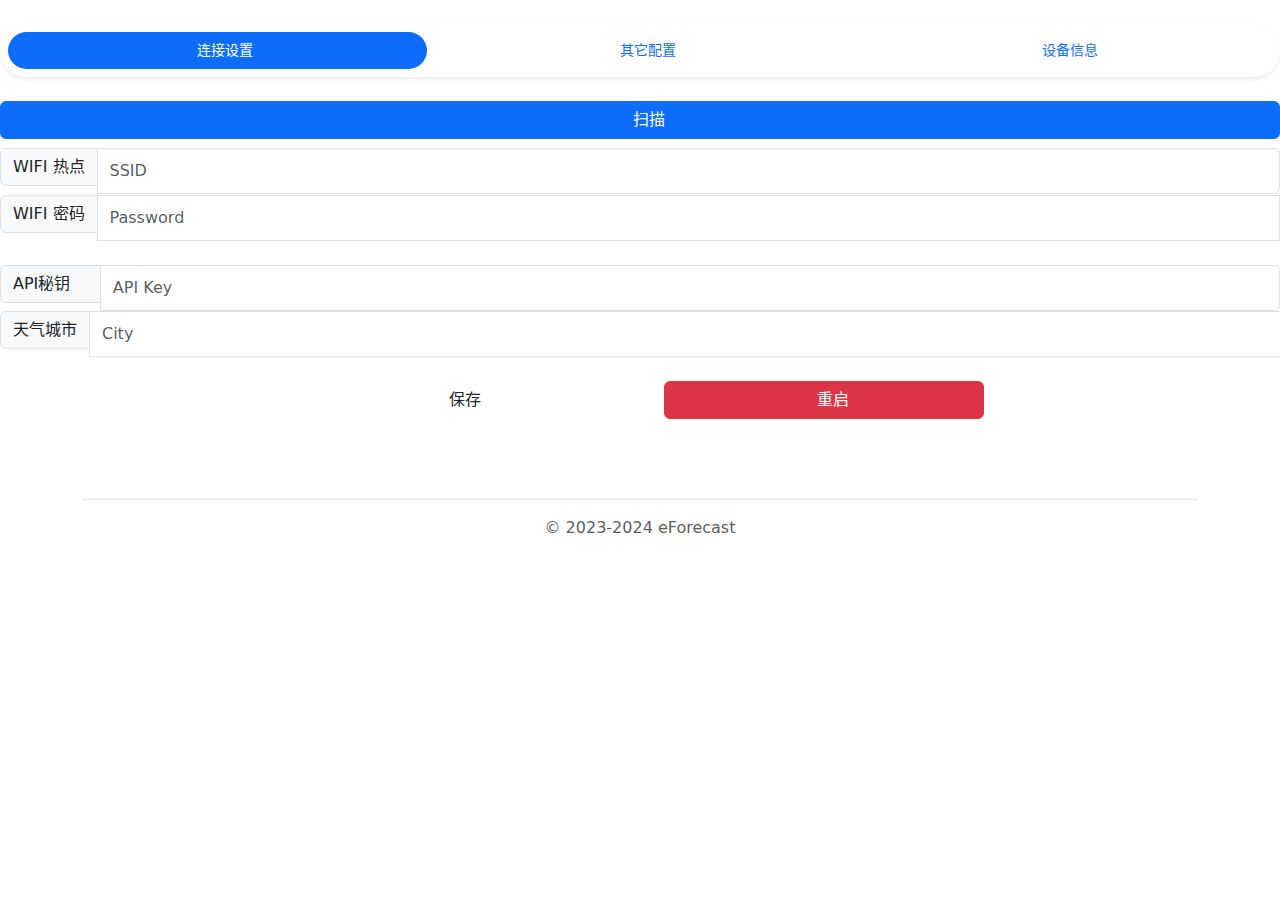
==== commit 2ecc231a: "update uqr.pyi, add ble cfg tips" ====
--- a/www/index.html
+++ b/www/index.html
@@ -203,7 +203,7 @@
         <div class="container" style="height: 200px;">
             <footer class="py-3 my-4">
                 <ul class="nav justify-content-center border-bottom pb-3 mb-3"></ul>
-                <p class="text-center text-body-secondary">&copy; 2023 eForecast</p>
+                <p class="text-center text-body-secondary">&copy; 2023-2024 eForecast</p>
             </footer>
         </div>
 
